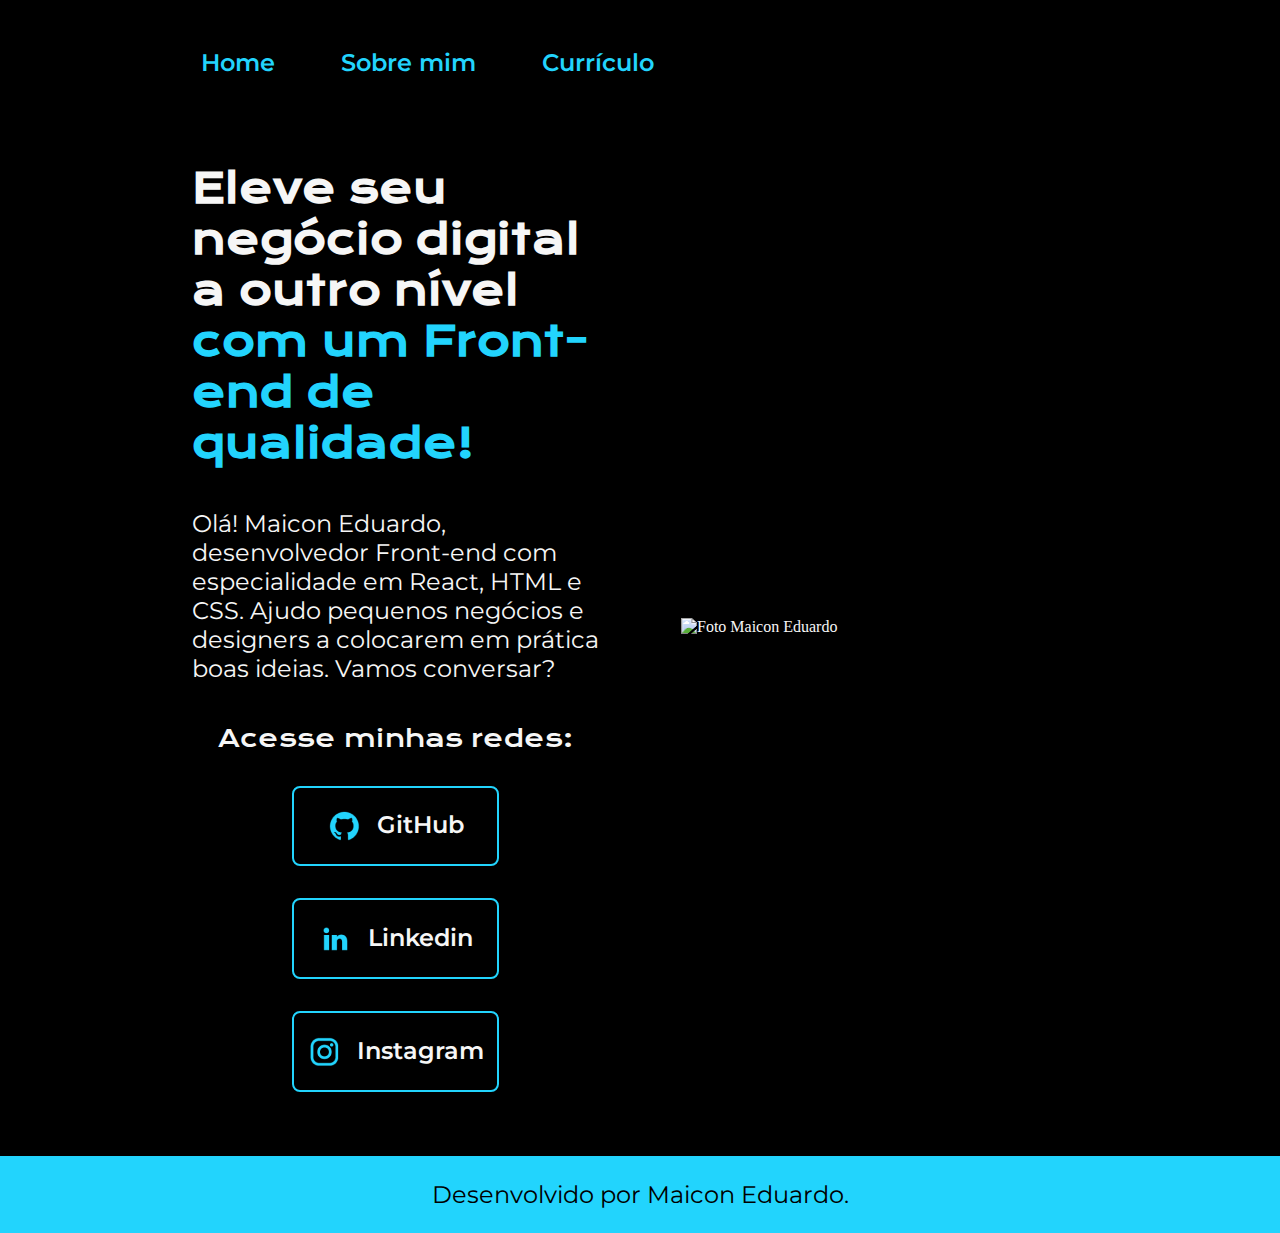
==== index.html @ e82128b7 "Primeiro" ====
<!DOCTYPE html>
<html lang="pt-br">
<head>
    <meta charset="UTF-8">
    <meta name="viewport" content="width=device-width, initial-scale=1.0">
    <title>Primeiro Projeto</title>
    <link rel="stylesheet" href="./styles/Style.css">
</head>
<body>
    <header class="cabecalho">
        <nav class="cabecalho__menu">
            <a class="cabecalho__menu_link" href="index.html">Home</a>
            <a class="cabecalho__menu_link" href="about.html">Sobre mim</a>
            <a class="cabecalho__menu_link" href="curriculo.html">Currículo</a>
        </nav>
    </header>
    <main class="apresentacao">
        <section class="apresentacao__conteudo">
            <h1 class="apresentacao__conteudo__titulo">
                Eleve seu negócio digital a outro nível <strong class="titulo-destaque">com um Front-end de qualidade!</strong>
            </h1>
            <p class="apresentacao__conteudo__paragrafo">
                Olá! Maicon Eduardo, desenvolvedor Front-end com especialidade em React, HTML e CSS. Ajudo pequenos negócios e designers a colocarem em prática boas ideias. Vamos conversar?
            </p>
            
            <div class="apresentacao__links">
                <h2 class="apresentacao__links__subtitulo"> Acesse minhas redes:</h2>
                <a class="apresentacao__links__navegacao" href="https://github.com/maiconeduardo">
                    <img src="./assets/github.png">
                    GitHub
                </a>

                <a class="apresentacao__links__navegacao" href="https://www.linkedin.com/in/maicon-eduardo/">
                    <img src="./assets/linkedin.png">
                    Linkedin
                </a>

                <a class="apresentacao__links__navegacao" href="https://instagram.com/eduardo.maicon">
                    <img src="./assets/instagram.png">
                    Instagram
                </a>
               
            </div>
            
    </section>
            <img class="apresentacao__imagem" src="https://onedrive.live.com/embed?resid=A07C3A651E8B108E%21435727&authkey=%21AMw6zffXSQ0K3PU&width=467&height=532" alt="Foto Maicon Eduardo">
           

    </main>
    <footer class="rodape"> 
        <p>Desenvolvido por Maicon Eduardo.</p>
    </footer>

</body>
</html>
---- styles/Style.css ----
@import url('https://fonts.googleapis.com/css2?family=Krona+One&family=Montserrat:wght@400;600&display=swap');
* {
    margin: 0;
    padding: 0;
}
:root{
    --cor-primaria: #000000;
    --cor-secundaria: #F6F6F6;
    --cor-tercearia: #22D4FD;
    --cor-hover: #272727;
    --fonte-texto: 'Montserrat', sans-serif;
    --fonte-titulo: 'Krona One', sans-serif;
    --fonte-tamanho-conteudo: 1.5rem;
    --fonte-tamanho-cabecalho: 2.5rem;
    
}
body {
    
    /* height: 100vh; */
    box-sizing: border-box;
    background-color: var(--cor-primaria);
    color: var(--cor-secundaria);
    
      
}

.cabecalho {
    padding: 2% 0% 0% 14%;

}
.cabecalho__menu {
    display: flex;
     gap: 2%;
  

}
.cabecalho__menu_link {
    
    font-family: var(--fonte-texto); 
    font-size: var(--fonte-tamanho-conteudo);
    font-weight: 600;
    color:var(--cor-tercearia);
    padding: 2%;
    text-decoration: none;
}
.cabecalho__menu_link:hover{
    font-size: 25px;
}

.titulo-destaque {

    color: var(--cor-tercearia);
}

.apresentacao {
    padding: 5% 15%;
    display: flex;
    align-items: center;
    justify-content: space-between;
    gap:82px;
    

}
.apresentacao__conteudo {

    width: 50%;
    display: flex;
    flex-direction: column;
    gap: 40px;
    

}
.apresentacao__conteudo__titulo {

    font-size: var(--fonte-tamanho-cabecalho);
    font-family: var(--fonte-titulo);
    
}

.apresentacao__conteudo__paragrafo{

    font-size: var(--fonte-tamanho-conteudo);
    font-family: var(--fonte-texto); 
}

.apresentacao__links {

    display: flex;
    flex-direction: column;
    justify-content: space-between;
    align-items: center;
    gap: 32px;
}

.apresentacao__links__subtitulo {
    font-family: var(--fonte-titulo);
    font-weight: 400;   
    font-size: var(--fonte-tamanho-conteudo);

}

.apresentacao__links__navegacao {

    /* background-color: #22D4FD; */
    display: flex;
    justify-content: center;
    gap: 1rem;
    width: 50%;
    text-align: center;
    border-radius: 8px;
    font-size: var(--fonte-tamanho-conteudo);
    padding: 1.4rem 0;
    text-decoration: none;
    color: var(--cor-secundaria);
    border: 2px solid var(--cor-tercearia);
    font-weight: 600;
    font-family: var(--fonte-texto); 

    
}
.apresentacao__links__navegacao:hover{

    background-color: var(--cor-hover);
    padding: 5%;
    
}
.apresentacao__imagem{
    width: 50%;
}

.rodape {

    color:var(--cor-primaria);
    background-color: var(--cor-tercearia);
    padding: 24px;
    text-align: center;
    font-family: var(--fonte-texto); 
    font-weight: 400;
    font-size: var(--fonte-tamanho-conteudo);
}
.apresentacao__conteudo__texto {
    font-family: var(--fonte-texto); 
    font-size: var(--fonte-tamanho-conteudo);
    font-weight: 400;
}
.apresentacao__conteudo__texto a{
    text-decoration: none;
    color: var(--cor-tercearia);
    font-family: var(--fonte-texto); 
    font-size: var(--fonte-tamanho-conteudo);
    font-weight: 400;
}
.apresentacao__conteudo__titulo {
    font-weight: 600;
    font-family: var(--fonte-titulo);
}

@media(max-width: 1200px )
{

.cabecalho{
    padding: 10%;
}
.cabecalho__menu {
    justify-content: center;
}
    .apresentacao {
        flex-direction: column-reverse;
        padding: 5%;
    }
    
.apresentacao__conteudo{
    width: auto;
}


}
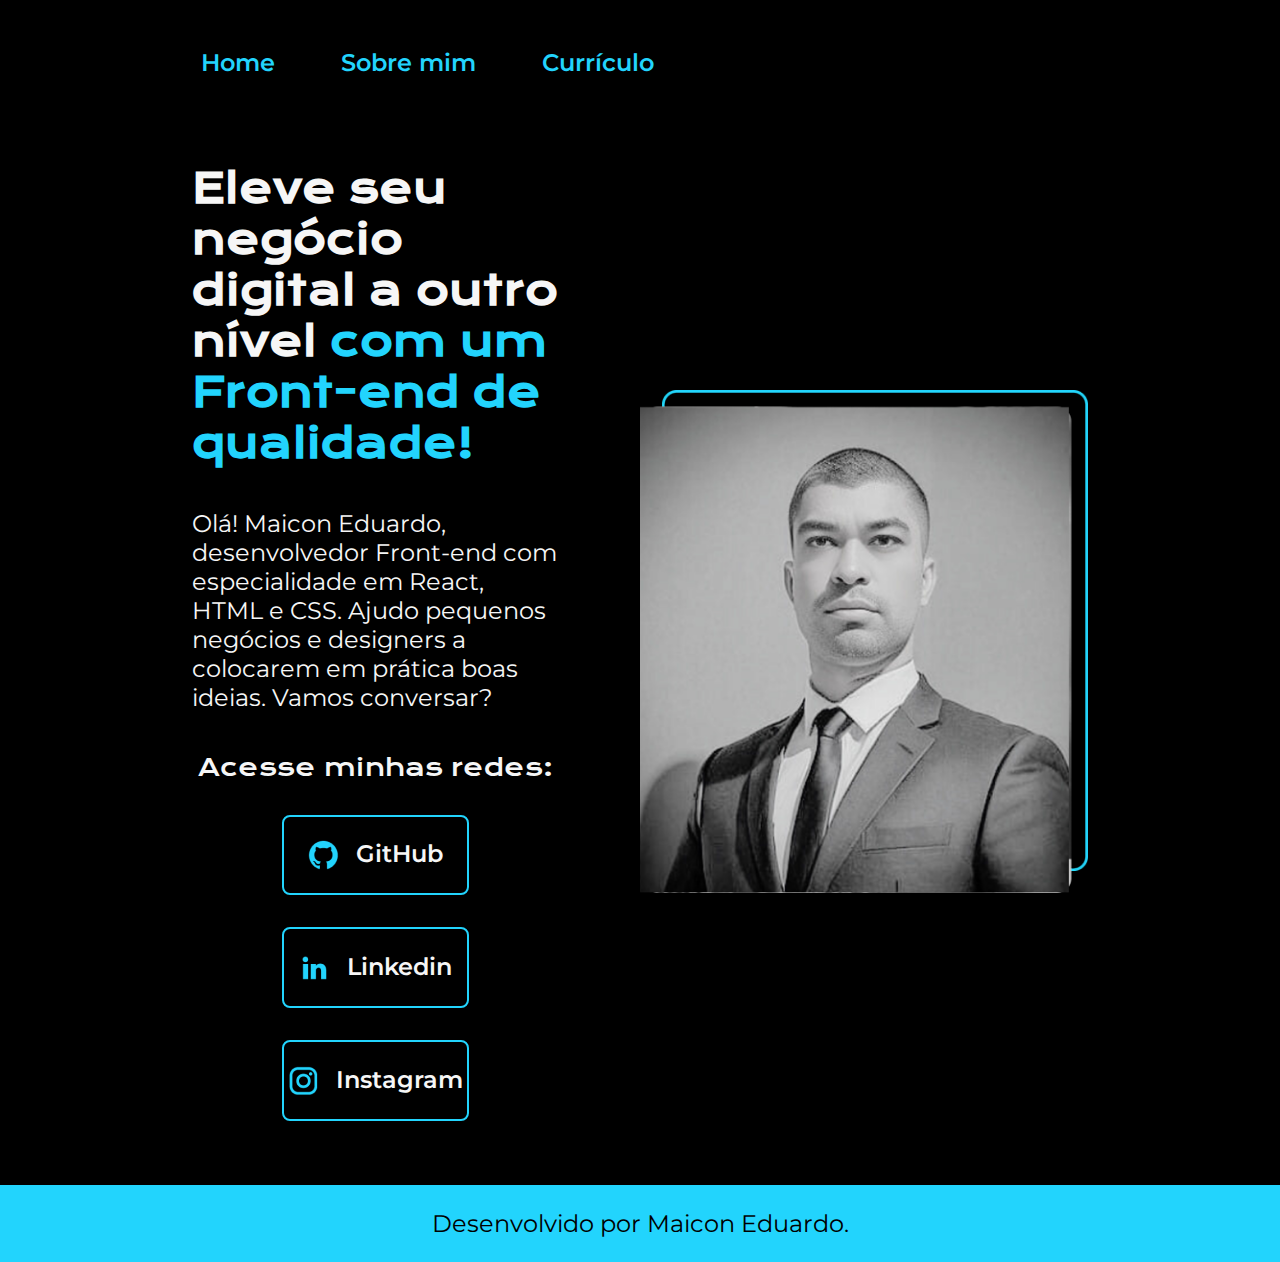
==== commit e0ac4f82: "Segundo" ====
--- a/index.html
+++ b/index.html
@@ -43,7 +43,7 @@
             </div>
             
     </section>
-            <img class="apresentacao__imagem" src="https://onedrive.live.com/embed?resid=A07C3A651E8B108E%21435727&authkey=%21AMw6zffXSQ0K3PU&width=467&height=532" alt="Foto Maicon Eduardo">
+            <img class="apresentacao__imagem" src="./assets/foto.png" alt="Foto Maicon Eduardo">
            
 
     </main>
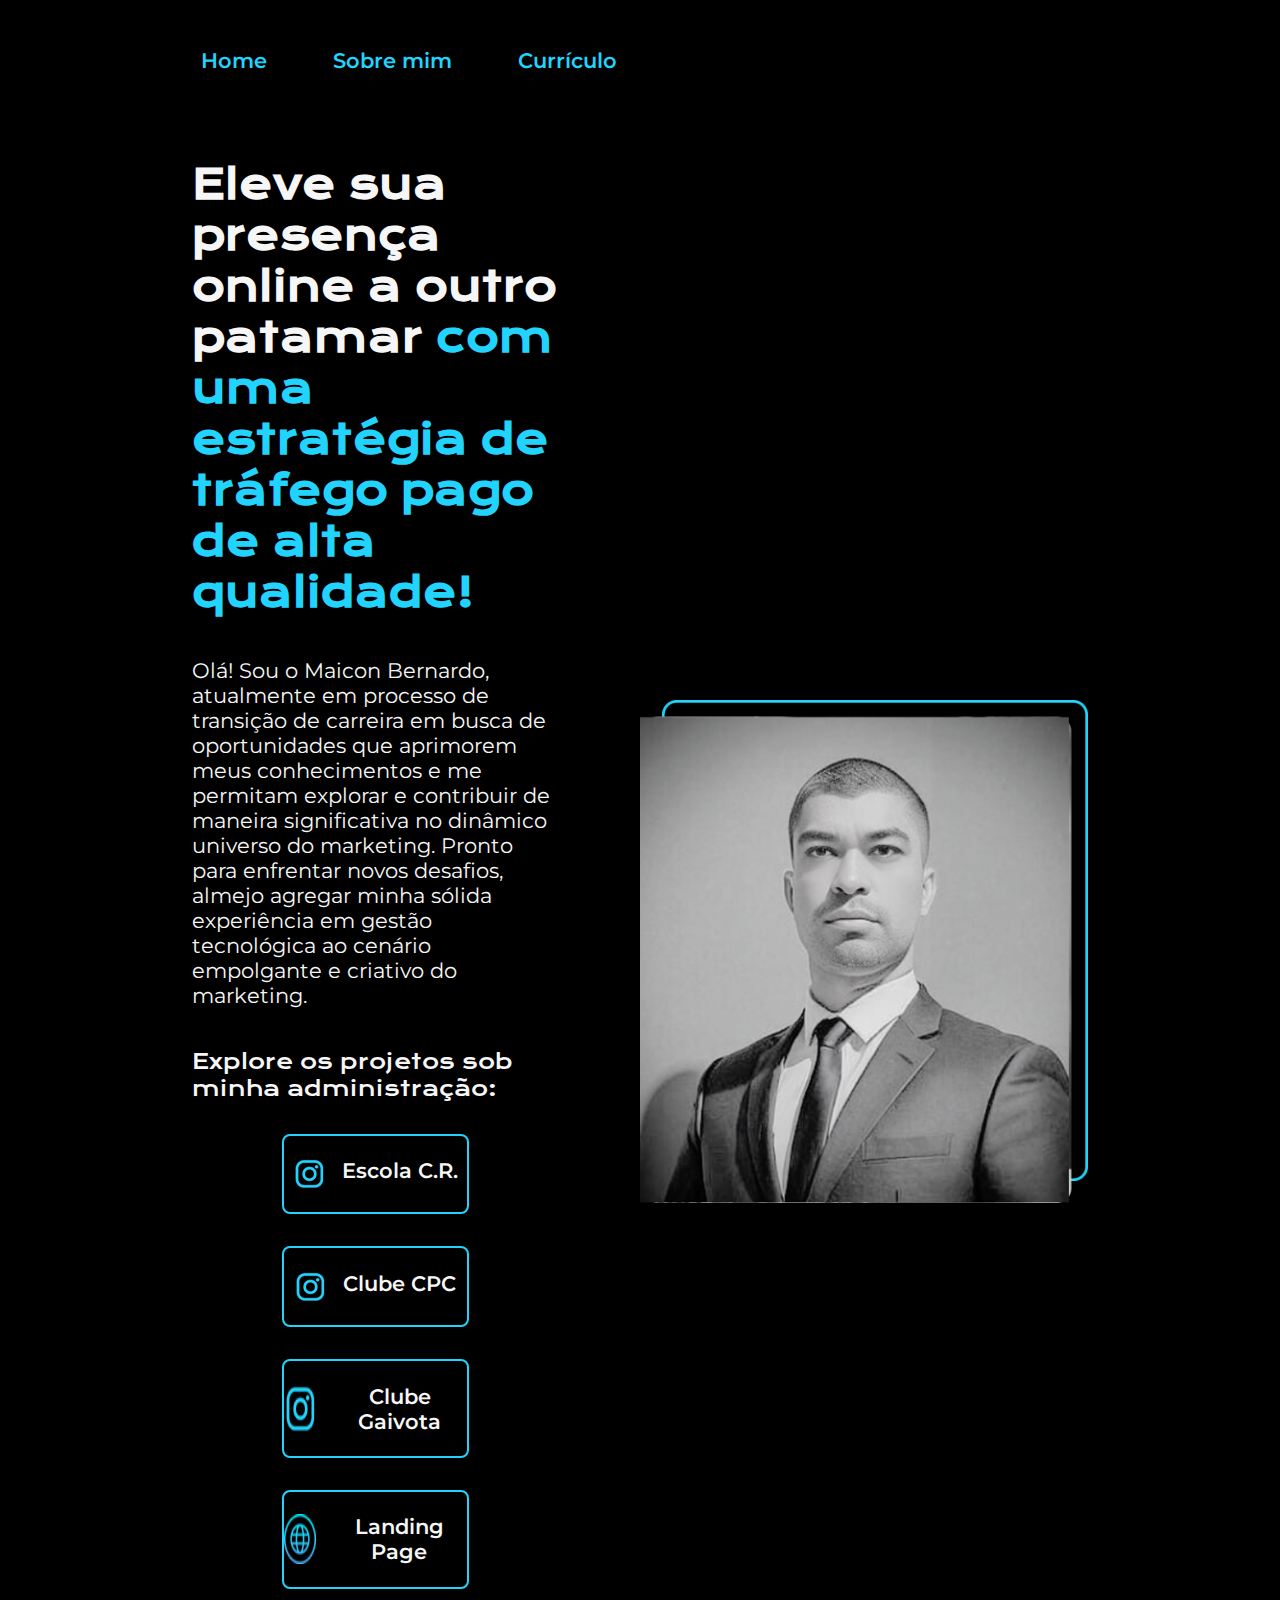
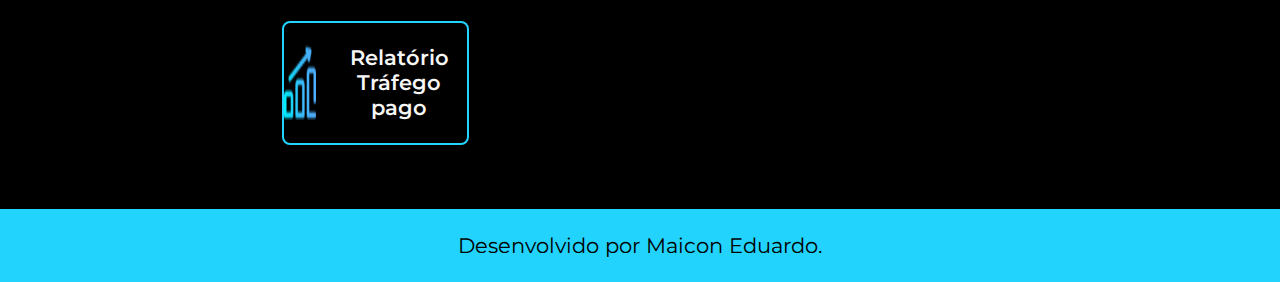
==== commit 99353aa3: "Atualizado." ====
--- a/index.html
+++ b/index.html
@@ -11,33 +11,40 @@
         <nav class="cabecalho__menu">
             <a class="cabecalho__menu_link" href="index.html">Home</a>
             <a class="cabecalho__menu_link" href="about.html">Sobre mim</a>
-            <a class="cabecalho__menu_link" href="curriculo.html">Currículo</a>
+            <a class="cabecalho__menu_link" href="./assets/Curriculo Maicon Bernardo Correia.pdf">Currículo</a>
         </nav>
     </header>
     <main class="apresentacao">
         <section class="apresentacao__conteudo">
             <h1 class="apresentacao__conteudo__titulo">
-                Eleve seu negócio digital a outro nível <strong class="titulo-destaque">com um Front-end de qualidade!</strong>
+                Eleve sua presença online a outro patamar  <strong class="titulo-destaque">com uma estratégia de tráfego pago de alta qualidade!</strong>
             </h1>
             <p class="apresentacao__conteudo__paragrafo">
-                Olá! Maicon Eduardo, desenvolvedor Front-end com especialidade em React, HTML e CSS. Ajudo pequenos negócios e designers a colocarem em prática boas ideias. Vamos conversar?
+                Olá! Sou o Maicon Bernardo, atualmente em processo de transição de carreira em busca de oportunidades que aprimorem meus conhecimentos e me permitam explorar e contribuir de maneira significativa no dinâmico universo do marketing. Pronto para enfrentar novos desafios, almejo agregar minha sólida experiência em gestão tecnológica ao cenário empolgante e criativo do marketing.
             </p>
             
             <div class="apresentacao__links">
-                <h2 class="apresentacao__links__subtitulo"> Acesse minhas redes:</h2>
-                <a class="apresentacao__links__navegacao" href="https://github.com/maiconeduardo">
-                    <img src="./assets/github.png">
-                    GitHub
+                <h2 class="apresentacao__links__subtitulo"> Explore os projetos sob minha administração:</h2>
+                <a class="apresentacao__links__navegacao" href="https://www.instagram.com/carneiro.ribeiro">
+                    <img src="./assets/instagram.png">
+                    Escola C.R.
+                </a>
+                <a class="apresentacao__links__navegacao" href="https://www.instagram.com/arescpc">
+                    <img src="./assets/instagram.png">
+                    Clube CPC
+                </a>
+                <a class="apresentacao__links__navegacao" href="https://www.instagram.com/cr_gaivota">
+                    <img src="./assets/instagram.png">
+                    Clube Gaivota
                 </a>
 
-                <a class="apresentacao__links__navegacao" href="https://www.linkedin.com/in/maicon-eduardo/">
-                    <img src="./assets/linkedin.png">
-                    Linkedin
+                <a class="apresentacao__links__navegacao" href="https://www.mmendoncaadvogados.com.br/cnh/">
+                    <img src="./assets/site.png">
+                    Landing Page
                 </a>
-
-                <a class="apresentacao__links__navegacao" href="https://instagram.com/eduardo.maicon">
-                    <img src="./assets/instagram.png">
-                    Instagram
+                <a class="apresentacao__links__navegacao" href="https://lookerstudio.google.com/u/0/reporting/70a19e25-481e-4e43-afc5-999f5abf971c/page/wN2oD">
+                    <img src="./assets/grafico.png">
+                    Relatório Tráfego pago
                 </a>
                
             </div>
--- a/styles/Style.css
+++ b/styles/Style.css
@@ -10,7 +10,7 @@
     --cor-hover: #272727;
     --fonte-texto: 'Montserrat', sans-serif;
     --fonte-titulo: 'Krona One', sans-serif;
-    --fonte-tamanho-conteudo: 1.5rem;
+    --fonte-tamanho-conteudo: 1.3rem;
     --fonte-tamanho-cabecalho: 2.5rem;
     
 }
@@ -44,7 +44,7 @@
     text-decoration: none;
 }
 .cabecalho__menu_link:hover{
-    font-size: 25px;
+    font-size: 1.6rem;
 }
 
 .titulo-destaque {
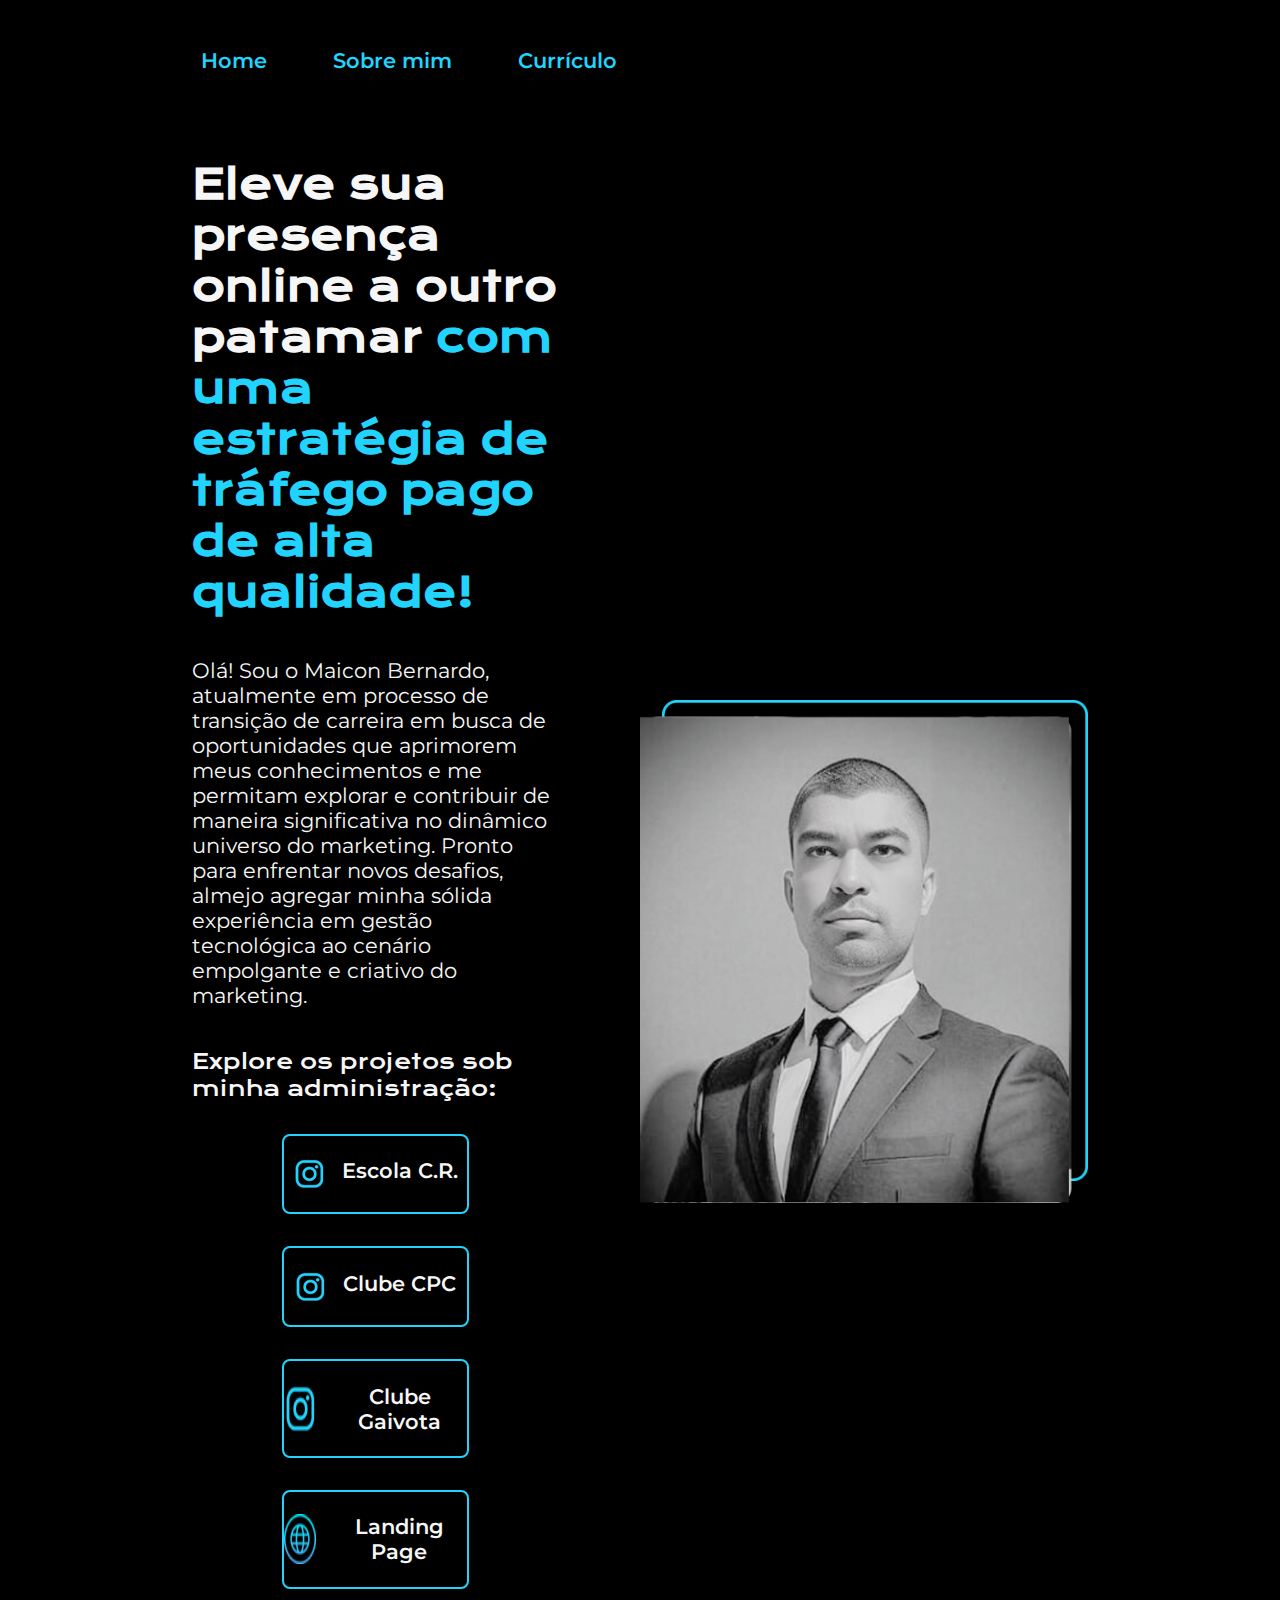
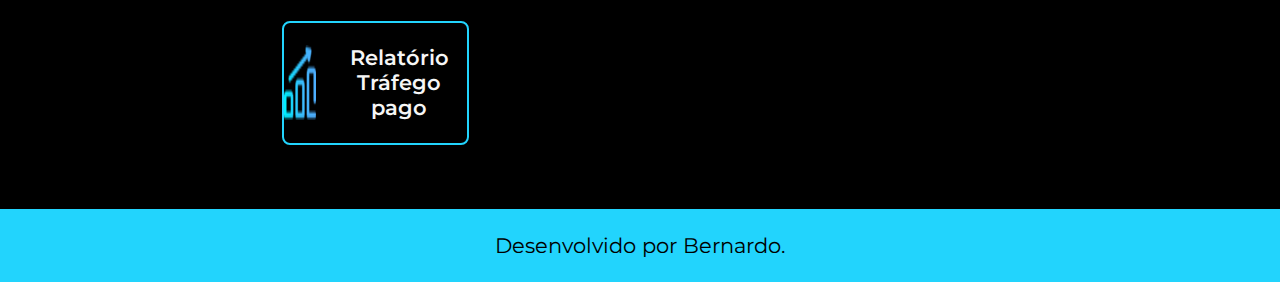
==== commit 2e71f0c0: "Atualização" ====
--- a/index.html
+++ b/index.html
@@ -3,7 +3,7 @@
 <head>
     <meta charset="UTF-8">
     <meta name="viewport" content="width=device-width, initial-scale=1.0">
-    <title>Primeiro Projeto</title>
+    <title>Apresentação Maicon Bernardo</title>
     <link rel="stylesheet" href="./styles/Style.css">
 </head>
 <body>
@@ -11,7 +11,7 @@
         <nav class="cabecalho__menu">
             <a class="cabecalho__menu_link" href="index.html">Home</a>
             <a class="cabecalho__menu_link" href="about.html">Sobre mim</a>
-            <a class="cabecalho__menu_link" href="./assets/Curriculo Maicon Bernardo Correia.pdf">Currículo</a>
+            <a class="cabecalho__menu_link" href="./assets/Curriculo Maicon Bernardo Correia.pdf" target="_blank" rel="noopener noreferrer">Currículo</a>
         </nav>
     </header>
     <main class="apresentacao">
@@ -25,24 +25,24 @@
             
             <div class="apresentacao__links">
                 <h2 class="apresentacao__links__subtitulo"> Explore os projetos sob minha administração:</h2>
-                <a class="apresentacao__links__navegacao" href="https://www.instagram.com/carneiro.ribeiro">
+                <a class="apresentacao__links__navegacao" href="https://www.instagram.com/carneiro.ribeiro" target="_blank" rel="noopener noreferrer">
                     <img src="./assets/instagram.png">
                     Escola C.R.
                 </a>
-                <a class="apresentacao__links__navegacao" href="https://www.instagram.com/arescpc">
+                <a class="apresentacao__links__navegacao" href="https://www.instagram.com/arescpc" target="_blank" rel="noopener noreferrer">
                     <img src="./assets/instagram.png">
                     Clube CPC
                 </a>
-                <a class="apresentacao__links__navegacao" href="https://www.instagram.com/cr_gaivota">
+                <a class="apresentacao__links__navegacao" href="https://www.instagram.com/cr_gaivota" target="_blank" rel="noopener noreferrer">
                     <img src="./assets/instagram.png">
                     Clube Gaivota
                 </a>
 
-                <a class="apresentacao__links__navegacao" href="https://www.mmendoncaadvogados.com.br/cnh/">
+                <a class="apresentacao__links__navegacao" href="https://www.mmendoncaadvogados.com.br/cnh/" target="_blank" rel="noopener noreferrer">
                     <img src="./assets/site.png">
                     Landing Page
                 </a>
-                <a class="apresentacao__links__navegacao" href="https://lookerstudio.google.com/u/0/reporting/70a19e25-481e-4e43-afc5-999f5abf971c/page/wN2oD">
+                <a class="apresentacao__links__navegacao" href="https://lookerstudio.google.com/u/0/reporting/70a19e25-481e-4e43-afc5-999f5abf971c/page/wN2oD" target="_blank" rel="noopener noreferrer">
                     <img src="./assets/grafico.png">
                     Relatório Tráfego pago
                 </a>
@@ -55,7 +55,7 @@
 
     </main>
     <footer class="rodape"> 
-        <p>Desenvolvido por Maicon Eduardo.</p>
+        <p>Desenvolvido por Bernardo.</p>
     </footer>
 
 </body>
--- a/styles/Style.css
+++ b/styles/Style.css
@@ -172,6 +172,25 @@
 .apresentacao__conteudo{
     width: auto;
 }
+.apresentacao__links__navegacao {
+
+    /* background-color: #22D4FD; */
+    display: flex;
+    justify-content: center;
+    gap: 1rem;
+    width: 50%;
+    text-align: center;
+    border-radius: 8px;
+    font-size: 1rem;
+    padding: 1.4rem 0;
+    text-decoration: none;
+    color: var(--cor-secundaria);
+    border: 2px solid var(--cor-tercearia);
+    font-weight: 600;
+    font-family: var(--fonte-texto); 
+
+    
+}
 
 
 }